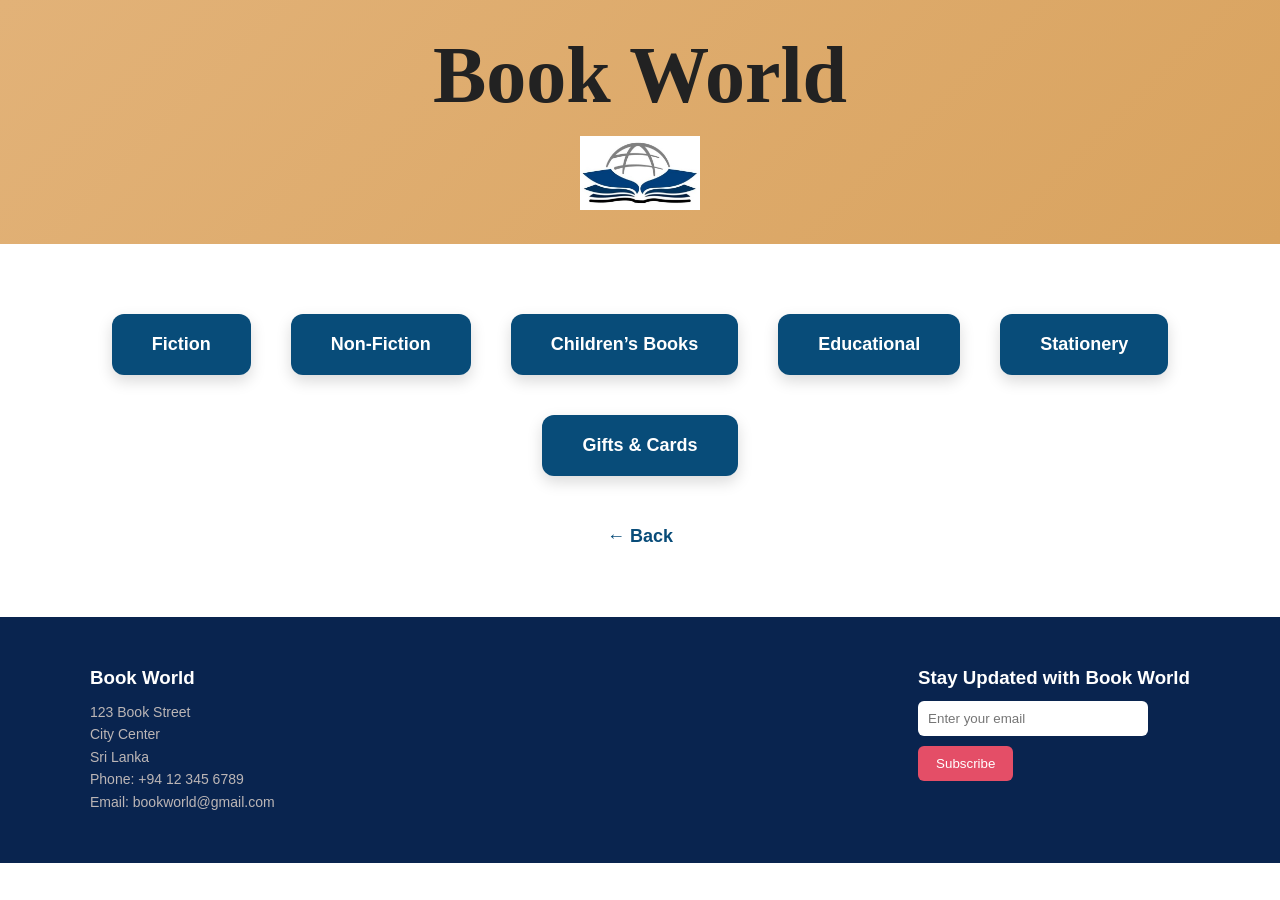
==== categories-page.html @ d9fca231 "Add files via upload" ====
<!DOCTYPE html>
<html lang="en">
<head>
    <meta charset="UTF-8">
    <title>Categories | Book World</title>
    <style>
        * {
            margin: 0;
            padding: 0;
            box-sizing: border-box;
        }

        body {
            font-family: Arial, sans-serif;
            background-color: #ffffff;
            color: #222;
        }

        /* HEADER */
        header {
            background: linear-gradient(135deg, #e2b278, #d9a35f);
            text-align: center;
            padding: 30px 20px;
        }

        header h1 {
            font-family: "Edwardian Script ITC", cursive;
            font-size: 80px;
            margin-bottom: 15px;
        }

        header img {
            width: 120px;
        }

        /* MAIN SECTION */
        main {
            padding: 70px 20px;
            text-align: center;
        }

        /* CATEGORY BUTTONS */
        .category-links {
            display: flex;
            justify-content: center;
            gap: 40px;
            flex-wrap: wrap;
        }

        .category-links a {
            text-decoration: none;
            background-color: #084c79;
            color: white;
            padding: 20px 40px;
            border-radius: 12px;
            font-size: 18px;
            font-weight: bold;
            transition: all 0.3s ease;
            box-shadow: 0 6px 15px rgba(0,0,0,0.15);
        }

        .category-links a:hover {
            background-color: #e44e67;
            transform: translateY(-4px);
            box-shadow: 0 10px 25px rgba(0,0,0,0.25);
        }

        /* BACK LINK */
        .back-link {
            margin-top: 50px;
        }

        .back-link a {
            text-decoration: none;
            font-size: 18px;
            color: #084c79;
            font-weight: bold;
        }

        .back-link a:hover {
            color: #e44e67;
        }

        /* FOOTER */
        footer {
            background-color: #09244f;
            color: #bcb6b6;
            padding: 50px 20px;
        }

        .footer-container {
            max-width: 1100px;
            margin: auto;
            display: flex;
            justify-content: space-between;
            flex-wrap: wrap;
            gap: 30px;
        }

        footer h3 {
            color: white;
            margin-bottom: 12px;
        }

        footer p {
            font-size: 14px;
            line-height: 1.6;
        }

        .footer-details input {
            padding: 10px;
            width: 230px;
            border: none;
            border-radius: 6px;
            margin-bottom: 10px;
        }

        .footer-details button {
            padding: 10px 18px;
            background-color: #e44e67;
            color: white;
            border: none;
            border-radius: 6px;
            cursor: pointer;
            transition: background-color 0.3s;
        }

        .footer-details button:hover {
            background-color: #c83c55;
        }

        /* RESPONSIVE */
        @media (max-width: 768px) {
            header h1 {
                font-size: 55px;
            }

            .category-links a {
                width: 90%;
                text-align: center;
            }

            .footer-container {
                flex-direction: column;
                text-align: center;
            }
        }
    </style>
</head>
<body>

<header>
    <h1>Book World</h1>
    <img src="images/logo.jpg" alt="Book World Logo">
</header>

<main>
    <section class="category-links">
        <a href="fiction-page.html">Fiction</a>
        <a href="non-fiction-page.html">Non-Fiction</a>
        <a href="children's-books-page.html">Children’s Books</a>
        <a href="educational-books-page.html">Educational</a>
        <a href="stationery-page.html">Stationery</a>
        <a href="gift-and-cards-page.html">Gifts & Cards</a>
    </section>

    <div class="back-link">
        <a href="home-page.html">← Back</a>
    </div>
</main>

<footer>
    <div class="footer-container">
        <div class="footer-info">
            <h3>Book World</h3>
            <p>
                123 Book Street <br>
                City Center <br>
                Sri Lanka <br>
                Phone: +94 12 345 6789 <br>
                Email: bookworld@gmail.com
            </p>
        </div>

        <div class="footer-details">
            <h3>Stay Updated with Book World</h3>
            <input type="email" placeholder="Enter your email"><br>
            <button>Subscribe</button>
        </div>
    </div>
</footer>

</body>
</html>
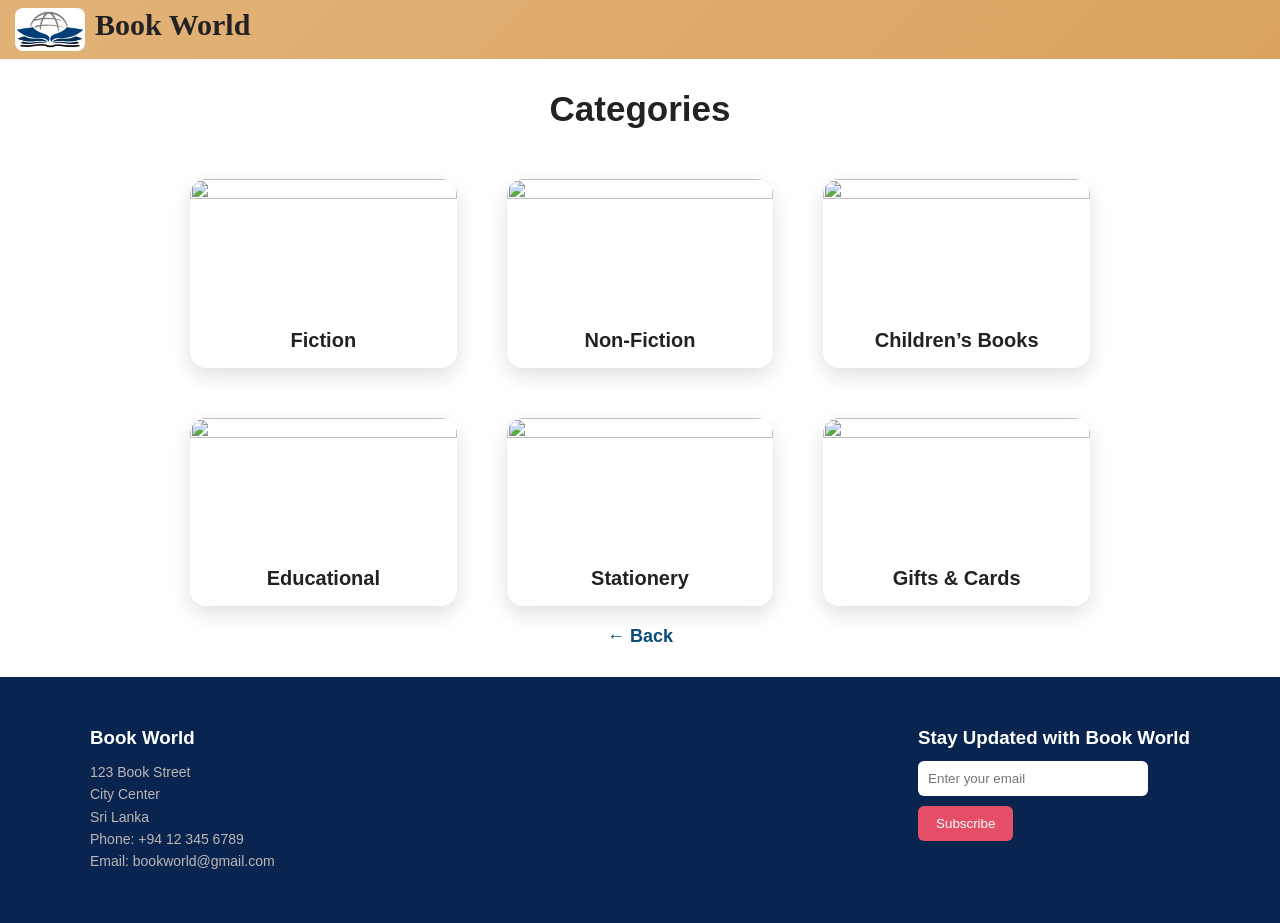
==== commit 2c5bfb97: "Fix back link in categories-page.html Updated back link to point to index.html instead of home-page." ====
--- a/categories-page.html
+++ b/categories-page.html
@@ -2,193 +2,84 @@
 <html lang="en">
 <head>
     <meta charset="UTF-8">
+    <meta name="viewport" content="width=device-width, initial-scale=1.0">
     <title>Categories | Book World</title>
-    <style>
-        * {
-            margin: 0;
-            padding: 0;
-            box-sizing: border-box;
-        }
 
-        body {
-            font-family: Arial, sans-serif;
-            background-color: #ffffff;
-            color: #222;
-        }
+    <link rel="stylesheet" href="styles/main.css">
+    <link rel="stylesheet" href="styles/categories-page.css">
+</head>
 
-        /* HEADER */
-        header {
-            background: linear-gradient(135deg, #e2b278, #d9a35f);
-            text-align: center;
-            padding: 30px 20px;
-        }
-
-        header h1 {
-            font-family: "Edwardian Script ITC", cursive;
-            font-size: 80px;
-            margin-bottom: 15px;
-        }
-
-        header img {
-            width: 120px;
-        }
-
-        /* MAIN SECTION */
-        main {
-            padding: 70px 20px;
-            text-align: center;
-        }
-
-        /* CATEGORY BUTTONS */
-        .category-links {
-            display: flex;
-            justify-content: center;
-            gap: 40px;
-            flex-wrap: wrap;
-        }
-
-        .category-links a {
-            text-decoration: none;
-            background-color: #084c79;
-            color: white;
-            padding: 20px 40px;
-            border-radius: 12px;
-            font-size: 18px;
-            font-weight: bold;
-            transition: all 0.3s ease;
-            box-shadow: 0 6px 15px rgba(0,0,0,0.15);
-        }
-
-        .category-links a:hover {
-            background-color: #e44e67;
-            transform: translateY(-4px);
-            box-shadow: 0 10px 25px rgba(0,0,0,0.25);
-        }
-
-        /* BACK LINK */
-        .back-link {
-            margin-top: 50px;
-        }
-
-        .back-link a {
-            text-decoration: none;
-            font-size: 18px;
-            color: #084c79;
-            font-weight: bold;
-        }
-
-        .back-link a:hover {
-            color: #e44e67;
-        }
-
-        /* FOOTER */
-        footer {
-            background-color: #09244f;
-            color: #bcb6b6;
-            padding: 50px 20px;
-        }
-
-        .footer-container {
-            max-width: 1100px;
-            margin: auto;
-            display: flex;
-            justify-content: space-between;
-            flex-wrap: wrap;
-            gap: 30px;
-        }
-
-        footer h3 {
-            color: white;
-            margin-bottom: 12px;
-        }
-
-        footer p {
-            font-size: 14px;
-            line-height: 1.6;
-        }
-
-        .footer-details input {
-            padding: 10px;
-            width: 230px;
-            border: none;
-            border-radius: 6px;
-            margin-bottom: 10px;
-        }
-
-        .footer-details button {
-            padding: 10px 18px;
-            background-color: #e44e67;
-            color: white;
-            border: none;
-            border-radius: 6px;
-            cursor: pointer;
-            transition: background-color 0.3s;
-        }
-
-        .footer-details button:hover {
-            background-color: #c83c55;
-        }
-
-        /* RESPONSIVE */
-        @media (max-width: 768px) {
-            header h1 {
-                font-size: 55px;
-            }
-
-            .category-links a {
-                width: 90%;
-                text-align: center;
-            }
-
-            .footer-container {
-                flex-direction: column;
-                text-align: center;
-            }
-        }
-    </style>
-</head>
 <body>
 
-<header>
-    <h1>Book World</h1>
-    <img src="images/logo.jpg" alt="Book World Logo">
-</header>
+    <!-- HEADER -->
+    <header class="site-header">
+        <div class="header-container">
+            <div class="brand">
+                <img src="images/logo.jpg" alt="Book World Logo" class="site-logo">
+                <div class="title-area">
+                    <h1 class="site-title">Book World</h1>
+                </div>
+            </div>
+        </div>
+    </header>
 
-<main>
-    <section class="category-links">
-        <a href="fiction-page.html">Fiction</a>
-        <a href="non-fiction-page.html">Non-Fiction</a>
-        <a href="children's-books-page.html">Children’s Books</a>
-        <a href="educational-books-page.html">Educational</a>
-        <a href="stationery-page.html">Stationery</a>
-        <a href="gift-and-cards-page.html">Gifts & Cards</a>
-    </section>
+    <!-- MAIN CONTENT -->
+    <main class="categories-page">
+        <h2 class="page-title">Categories</h2>
+            <div class="category-cards-container">
 
-    <div class="back-link">
-        <a href="home-page.html">← Back</a>
-    </div>
-</main>
+                <a href="fiction-page.html" class="category-card">
+                    <img src="images/category-page-fictionbutton.jpg">
+                    <span>Fiction</span></a>
 
-<footer>
-    <div class="footer-container">
-        <div class="footer-info">
-            <h3>Book World</h3>
-            <p>
-                123 Book Street <br>
-                City Center <br>
-                Sri Lanka <br>
-                Phone: +94 12 345 6789 <br>
-                Email: bookworld@gmail.com
-            </p>
+                <a href="non-fiction-page.html" class="category-card">
+                    <img src="images/category-page-nonfictionbutton.jpg">
+                    <span>Non-Fiction</span></a>
+
+                <a href="children-books-page.html" class="category-card">
+                    <img src="images/category-page-childrenbooksbutton.jpg">
+                    <span>Children’s Books</span></a>
+
+                <a href="educational-books-page.html" class="category-card">
+                    <img src="images/category-page-educationalbooksbutton.jpg">
+                    <span>Educational</span></a>
+
+                <a href="stationery-page.html" class="category-card">
+                    <img src="images/category-page-stationerybutton.jpg">
+                    <span>Stationery</span></a>
+
+                <a href="gift-and-cards-page.html" class="category-card">
+                    <img src="images/category-page-gift&cardsbutton.jpg">
+                    <span>Gifts & Cards</span></a>
+            
+            </div>
+
+        <!-- Back Link -->
+        <div class="back-link">
+            <a href="index.html">← Back</a>
         </div>
+    </main>
 
-        <div class="footer-details">
-            <h3>Stay Updated with Book World</h3>
-            <input type="email" placeholder="Enter your email"><br>
-            <button>Subscribe</button>
+    <!-- FOOTER -->
+    <footer>
+        <div class="footer-container">
+            <div class="footer-info">
+                <h3>Book World</h3>
+                <p>
+                    123 Book Street <br>
+                    City Center <br>
+                    Sri Lanka <br>
+                    Phone: +94 12 345 6789 <br>
+                    Email: bookworld@gmail.com
+                </p>
+            </div>
+
+            <div class="footer-details">
+                <h3>Stay Updated with Book World</h3>
+                <input type="email" placeholder="Enter your email"><br>
+                <button>Subscribe</button>
+            </div>
         </div>
-    </div>
-</footer>
-
+    </footer>
 </body>
 </html>
--- a/styles/main.css
+++ b/styles/main.css
@@ -0,0 +1,171 @@
+/* VARIABLES */
+:root {
+    --bg: #ffffff;
+    --text: #222222;
+    --primary: rgb(8, 76, 121);
+    --accent: rgb(228, 78, 103);
+    --footer-bg: #09244f;
+    --footer-text: #bcb6b6;
+}
+
+/* RESET */
+* {
+    margin: 0;
+    padding: 0;
+    box-sizing: border-box;
+}
+
+/* BODY */
+body {
+    font-family: Arial, sans-serif;
+    background-color: var(--bg);
+    color: var(--text);
+    min-height: 100vh;
+    display: flex;
+    flex-direction: column;
+}
+
+/* HEADER */
+.site-header {
+    background: linear-gradient(135deg, #e2b278, #d9a35f);
+    padding: 8px 10px;
+}
+
+.header-container {
+    max-width: 1250px;
+    margin: 0 auto;
+    display: flex;
+    justify-content: flex-start;
+}
+
+.brand {
+    display: flex;
+    gap: 10px;
+}
+
+.site-logo {
+    width: 70px;
+    height: auto;
+    border-radius: 8px;
+}
+
+.title-area {
+    display: flex;
+    flex-direction: column;
+
+}
+
+.site-title {
+    font-family: "Edwardian Script ITC", cursive, Georgia, serif;
+    font-size: clamp(10px, 4vw, 30px);
+    margin: 0;
+}
+
+/* MAIN */
+main {
+    flex: 1;
+    width: 100%;
+}
+
+.page-title {
+    margin: 30px 0 50px 0;
+    font-size: 35px;
+    text-align: center;
+}
+
+/* BACK LINK */
+.back-link {
+    text-align: center;
+    margin-bottom: 30px;
+}
+
+.back-link a {
+    text-decoration: none;
+    font-size: 18px;
+    color: var(--primary);
+    font-weight: bold;
+}
+
+.back-link a:hover {
+    color: var(--accent);
+}
+
+/* FOOTER */
+footer {
+    background-color: var(--footer-bg);
+    color: var(--footer-text);
+    padding: 50px 20px;
+}
+
+.footer-container {
+    max-width: 1100px;
+    margin: 0 auto;
+    display: flex;
+    justify-content: space-between;
+    flex-wrap: wrap;
+    gap: 30px;
+}
+
+footer h3 {
+    color: #ffffff;
+    margin-bottom: 12px;
+}
+
+footer p {
+    font-size: 14px;
+    line-height: 1.6;
+}
+
+.footer-details input {
+    padding: 10px;
+    width: 230px;
+    max-width: 100%;
+    border: none;
+    border-radius: 6px;
+    margin-bottom: 10px;
+}
+
+.footer-details button {
+    padding: 10px 18px;
+    background-color: var(--accent);
+    color: #ffffff;
+    border: none;
+    border-radius: 6px;
+    cursor: pointer;
+    transition: background-color 0.2s ease;
+}
+
+.footer-details button:hover {
+    background-color: #c83c55;
+}
+
+/* RESPONSIVE (MOBILE) */
+@media (max-width: 480px) {
+
+  .header-container {
+    justify-content: center;
+  }
+
+  .brand {
+    flex-direction: row;
+    align-items: center;
+  }
+
+  .site-logo {
+    width: 55px;
+  }
+
+  .site-title {
+    font-size: 20px;
+  }
+
+  .footer-container {
+    flex-direction: column;
+    text-align: center;
+    align-items: center;
+  }
+
+  .footer-details input {
+    width: 100%;
+  }
+}
--- a/styles/categories-page.css
+++ b/styles/categories-page.css
@@ -0,0 +1,59 @@
+/* CATEGORY CARDS */
+.category-cards-container {
+    max-width: 900px;
+    margin: 20px auto;
+    display: grid;
+    grid-template-columns: repeat(3, 1fr); 
+    gap: 50px;
+}
+
+/* CARD */
+.category-card {
+    background: #ffffff;
+    border-radius: 16px;
+    text-decoration: none;
+    color: #222;
+    box-shadow: 0 8px 20px rgba(0,0,0,0.12);
+    overflow: hidden;
+    transition: transform 0.3s, box-shadow 0.3s;
+    display: flex;
+    flex-direction: column;
+    align-items: center;
+}
+
+/* HOVER */
+.category-card:hover {
+    transform: translateY(-6px);
+    box-shadow: 0 14px 30px rgba(0,0,0,0.2);
+}
+
+/* SQUARE IMAGE */
+.category-card img {
+    width: 100%;
+    aspect-ratio: 2 / 1;   
+    object-fit: cover;
+    align-items: center;
+}
+
+/* TEXT */
+.category-card span {
+    padding: 16px;
+    font-size: 20px;
+    font-weight: bold;
+    text-align: center;
+}
+
+/* RESPONSIVE (MOBILE) */
+@media (max-width: 480px) {
+
+  .category-cards-container {
+    grid-template-columns: 1fr;
+    gap: 25px;
+    padding: 0 10px;
+  }
+
+  .category-card span {
+    font-size: 18px;
+    padding: 14px;
+  }
+}
